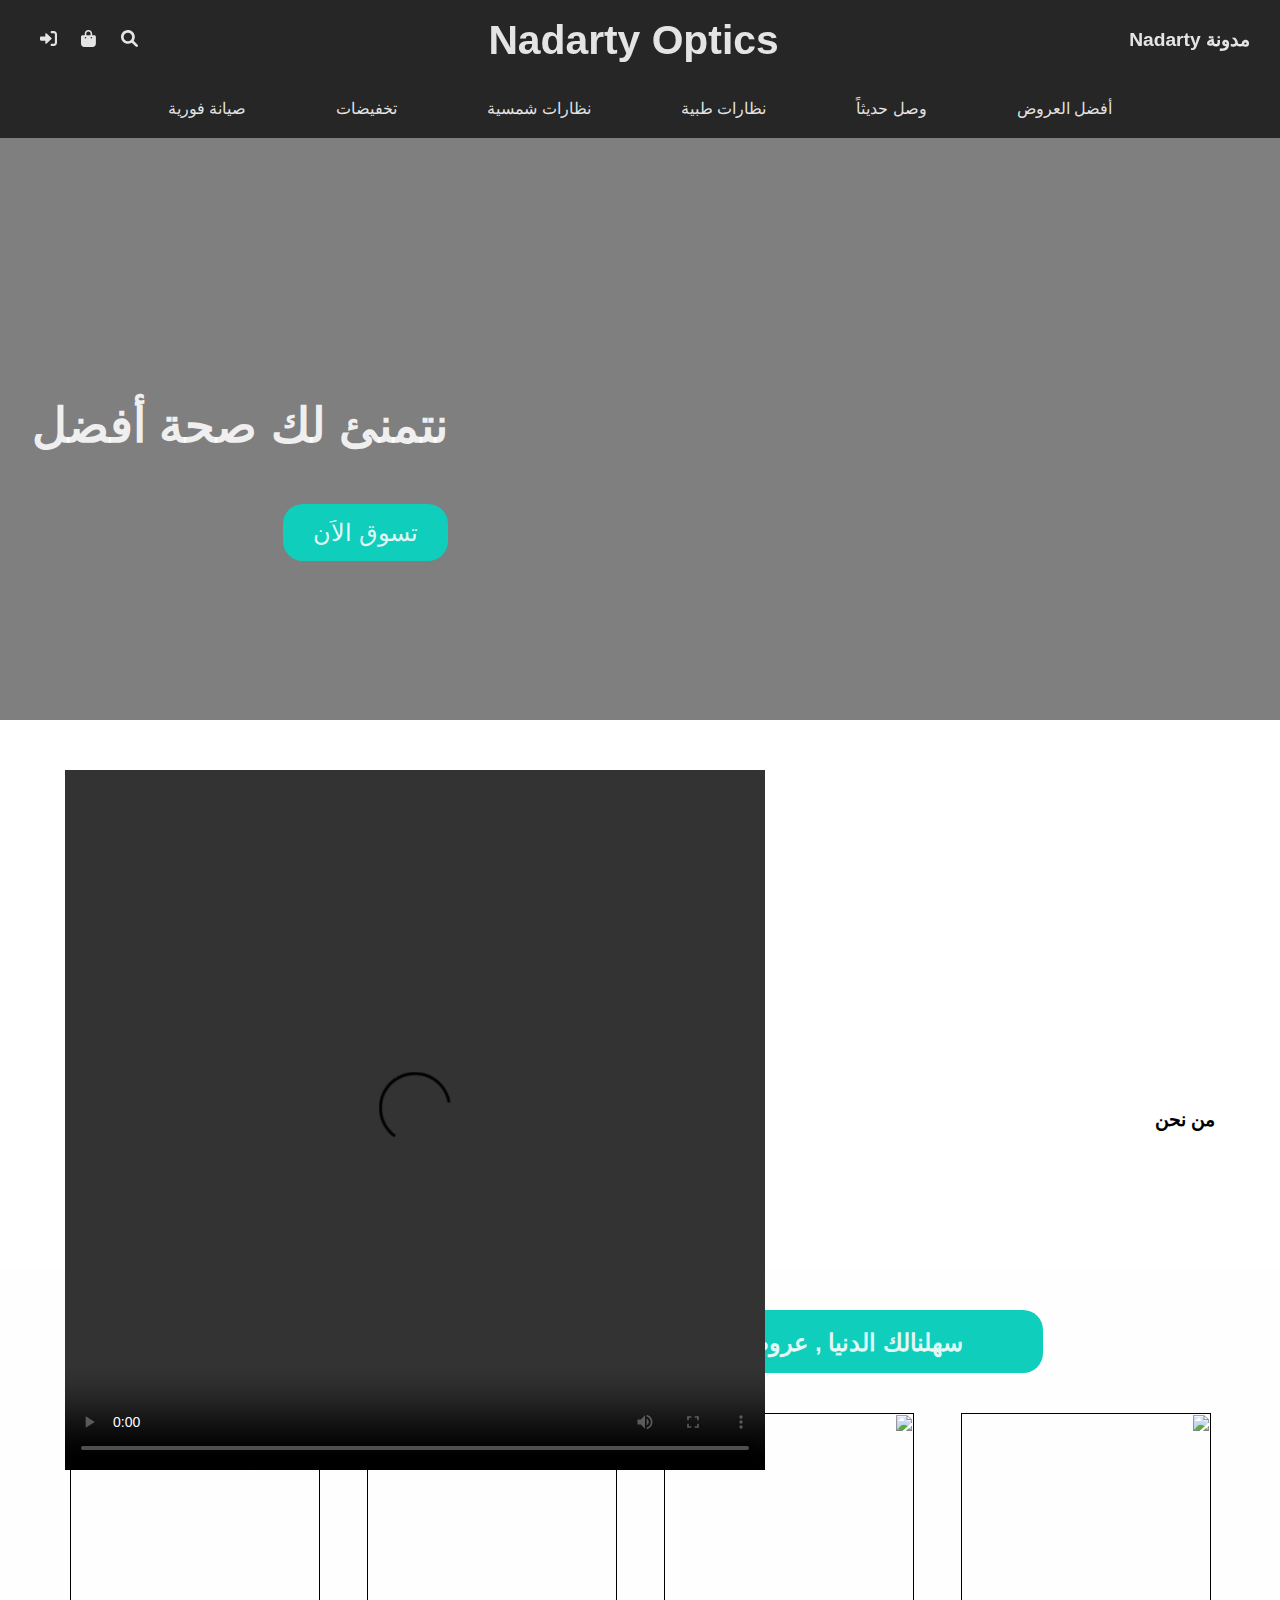
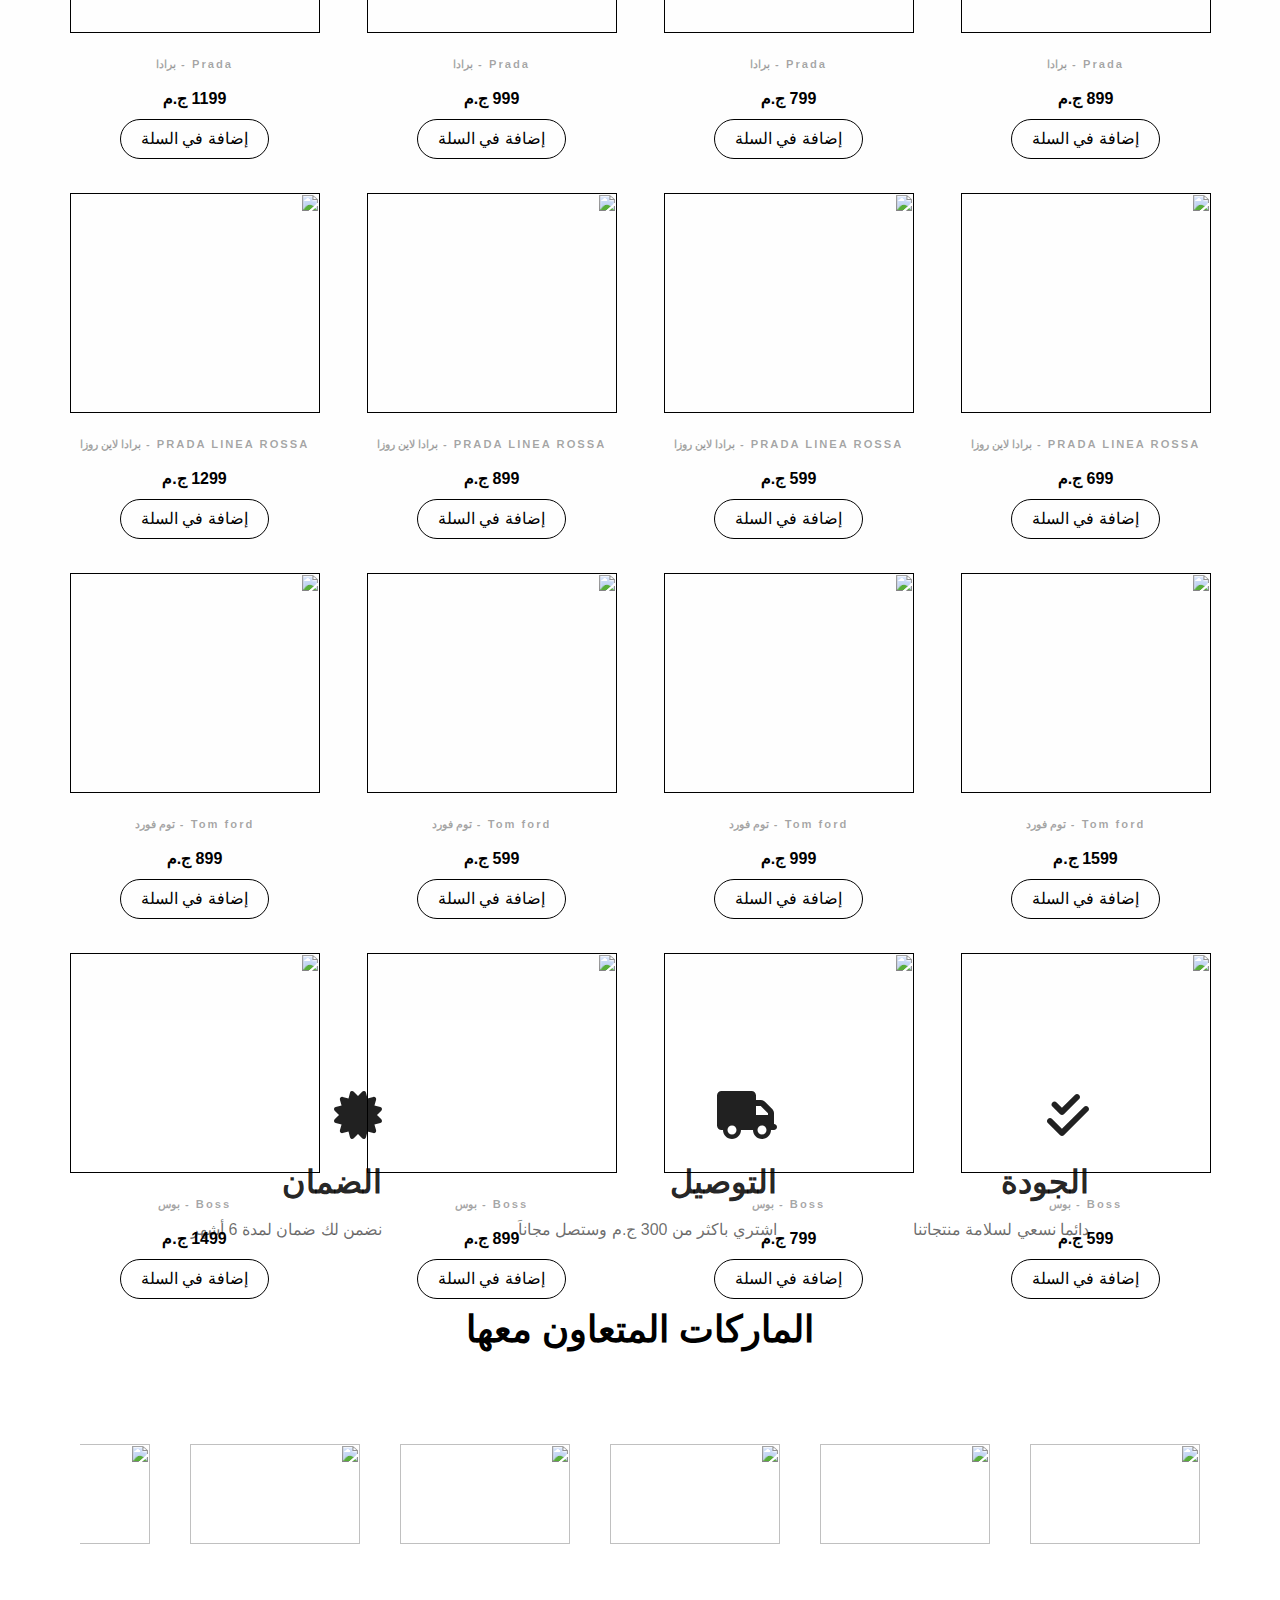
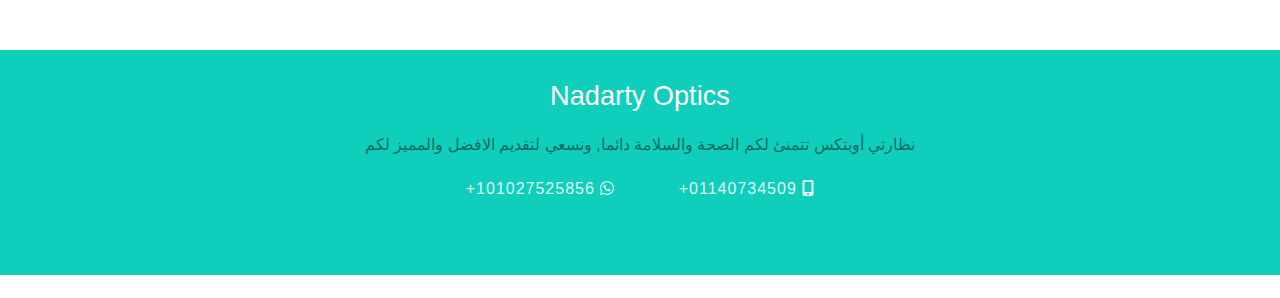
==== index.html @ eae78f9e "Add files via upload" ====
<!DOCTYPE html>
<html lang="en">
<head>
  <meta charset="UTF-8">
  <meta name="viewport" content="width=device-width, initial-scale=1.0">
  <title>Nadarty Optics</title>
  <link rel="stylesheet" href="css/style.css">
  <link rel="stylesheet" href="css/Normalize.css">
</head>
<body>
  <header>
    <div class="hid-1">
        <a href="https://www.instagram.com/reel/C06VYoepon4/?igsh=MjFzMTU0ZHgwbDRn" target="_blank" rel="noopener noreferrer">مدونة Nadarty</a>
        <a href="" class="nav-menu"><i class="fa-solid fa-bars"></i></a>
        <h2><a href="">Nadarty Optics</a></h2>
        <div class="logo">
          <a href=""><i class="fa-solid fa-magnifying-glass"></i></a>
          <a href=""><i class="fa-solid fa-bag-shopping"></i></a>
          <a href="login.html"><i class="fa-solid fa-right-to-bracket"></i></a>
        </div>
    </div>
    <div class="search">
      <span><i class="fa-solid fa-magnifying-glass"></i></span>
      <input  type="search" autocomplete="off" name=s placeholder="ادخل كلمة البحث" >
    </div>
    <div class="hid-2 container">
      <nav>
        <ul>
          <li><a href="">أفضل العروض</a></li>
          <li><a href="">وصل حديثاً</a></li>
          <li><a href="">نظارات طبية</a></li>
          <li><a href="">نظارات شمسية</a></li>
          <li><a href="">تخفيضات</a></li>
          <li><a href="">صيانة فورية</a></li>
        </ul>
      </nav>
    </div>
    <div class="head-text">
      <h2>نتمنئ لك صحة أفضل</h2>
      <a href="#prodects">تسوق الاَن</a>
    </div>
  </header>
  <section class="video-show">
    <div class="container">
      <h3> من نحن </h3>
      <video src="imgs/مسلم - مش ندمان.mp4" height="100%" width="700px" controls ></video>
    </div>
  </section>
  <section class="sample-sale">
    <div class="ad-sale">
      <h2>سهلنالك  الدنيا , عروض هتوفر عليك  وتقسيط سهل مع <span> Nadarty</span></h2>
    </div>
    <div class="container" id="prodects">
      <div class="product1 product">
        <a href="">
          <img src="imgs/1.webp" alt="">
          <div class="text">
            <h5>Prada - برادا</h5>
            <h4>899 ج.م</h4>
            <button type="submit">إضافة في السلة</button>
        </div>
        </a>
      </div>
      <div class="product2 product">
        <a href="">
          <img src="imgs/2.webp" alt="">
          <div class="text">
            <h5>Prada - برادا</h5>
            <h4>799 ج.م</h4>
            <button type="submit">إضافة في السلة</button>
        </div>
        </a>
      </div>
      <div class="product3 product">
        <a href="">
          <img src="imgs/3.webp" alt="">
          <div class="text">
            <h5>Prada - برادا</h5>
            <h4>999 ج.م</h4>
            <button type="submit">إضافة في السلة</button>
        </div>
        </a>
      </div>
      <div class="product4 product">
        <a href="">
          <img src="imgs/4.png" alt="">
          <div class="text">
            <h5>Prada - برادا</h5>
            <h4>1199 ج.م</h4>
            <button type="submit">إضافة في السلة</button>
        </div>
        </a>
      </div>
      <div class="product5 product">
        <a href="">
          <img src="imgs/5.webp" alt="">
          <div class="text">
            <h5>PRADA LINEA ROSSA - برادا لاين روزا</h5>
            <h4>699 ج.م</h4>
            <button type="submit">إضافة في السلة</button>
        </div>
        </a>
      </div>
      <div class="product6 product">
        <a href="">
          <img src="imgs/6.webp" alt="">
          <div class="text">
            <h5>PRADA LINEA ROSSA - برادا لاين روزا</h5>
            <h4>599 ج.م</h4>
            <button type="submit">إضافة في السلة</button>
        </div>
        </a>
      </div>
      <div class="product7 product">
        <a href="">
          <img src="imgs/7.webp" alt="">
          <div class="text">
            <h5>PRADA LINEA ROSSA - برادا لاين روزا</h5>
            <h4>899 ج.م</h4>
            <button type="submit">إضافة في السلة</button>
        </div>
        </a>
      </div>
      <div class="product8 product">
        <a href="">
          <img src="imgs/8.webp" alt="">
          <div class="text">
            <h5>PRADA LINEA ROSSA - برادا لاين روزا</h5>
            <h4>1299 ج.م</h4>
            <button type="submit">إضافة في السلة</button>
        </div>
        </a>
      </div>
      <div class="product9 product">
        <a href="">
          <img src="imgs/9.webp" alt="">
          <div class="text">
            <h5>Tom ford - توم فورد</h5>
            <h4>1599 ج.م</h4>
            <button type="submit">إضافة في السلة</button>
        </div>
        </a>
      </div>
      <div class="product10 product">
        <a href="">
          <img src="imgs/10.webp" alt="">
          <div class="text">
            <h5>Tom ford - توم فورد</h5>
            <h4>999 ج.م</h4>
            <button type="submit">إضافة في السلة</button>
        </div>
        </a>
      </div>
      <div class="product11 product">
        <a href="">
          <img src="imgs/11.webp" alt="">
          <div class="text">
            <h5>Tom ford - توم فورد</h5>
            <h4>599 ج.م</h4>
            <button type="submit">إضافة في السلة</button>
        </div>
        </a>
      </div>
      <div class="product12 product">
        <a href="">
          <img src="imgs/12.png" alt="">
          <div class="text">
            <h5>Tom ford - توم فورد</h5>
            <h4>899 ج.م</h4>
            <button type="submit">إضافة في السلة</button>
        </div>
        </a>
      </div>
      <div class="product13 product">
        <a href="">
          <img src="imgs/13.png" alt="">
          <div class="text">
            <h5>Boss - بوس</h5>
            <h4>599 ج.م</h4>
            <button type="submit">إضافة في السلة</button>
        </div>
        </a>
      </div>
      <div class="product14 product">
        <a href="">
          <img src="imgs/14.webp" alt="">
          <div class="text">
            <h5>Boss - بوس</h5>  
            <h4>799 ج.م</h4>
            <button type="submit">إضافة في السلة</button>
        </div>
        </a>
      </div>
      <div class="product15 product">
        <a href="">
          <img src="imgs/15.png" alt="">
          <div class="text">
            <h5>Boss - بوس</h5>
            <h4>899 ج.م</h4>
            <button type="submit">إضافة في السلة</button>
        </div>
        </a>
      </div>
      <div class="product16 product">
        <a href="">
          <img src="imgs/16.png" alt="">
          <div class="text">
            <h5>Boss - بوس</h5>
            <h4>1499 ج.م</h4>
            <button type="submit">إضافة في السلة</button>
          </div>
        </a>
      </div>
    </div>
  </section>
  <section class="quality">
    <div class="container">
      <div class="min-quality min1">
        <h6><i class="fa-solid fa-check-double"></i></h6>
        <h2>الجودة</h2>
        <p>دائما نسعي لسلامة منتجاتنا</p>
      </div>
      <div class="min-quality min2">
        <h6><i class="fa-solid fa-truck"></i></h6>
        <h2>التوصيل</h2>
        <p>اشتري باكثر من 300 ج.م وستصل مجاناَ</p>
      </div>
      <div class="min-quality min3">
        <h6><i class="fa-solid fa-certificate"></i></h6>
        <h2>الضمان</h2>
        <p>نضمن لك ضمان لمدة 6 أشهر</p>
      </div>
    </div>
    <div class=" prands ">
      <h2>الماركات المتعاون معها</h2>
      <div class="scroll-img">
        <a href="tom_ford.html"><img src="imgs/tom ford.png" alt=""></a>
        <a href="versace.html"><img src="imgs/versace.png" alt=""></a>
        <a href="prada.html"><img src="imgs/prada.png" alt=""></a>
        <a href="gucci.html"><img src="imgs/Gucci_logo.svg.png" alt=""></a>
        <a href="fendi.html"><img src="imgs/fendi.png" alt=""></a>
        <a href="boss.html"><img src="imgs/boss.png" alt=""></a>
        <a href="rayban.html"><img src="imgs/rayban.png" alt=""></a>
      </div>
    </div>
  </section>
  <footer>
    <div class="container">
      <div class="contact">
        <a href="">Nadarty Optics</a>
        <p>نظارتي أوبتكس تتمنئ لكم الصحة والسلامة دائما, ونسعي لتقديم الافضل والمميز لكم</p>
        <a href="">+01140734509  <i class="fa-solid fa-mobile-screen-button"></i></a>
        <a href="">+101027525856   <i class="fa-brands fa-whatsapp"></i></a>
      </div>
      <div class="link">
        <ul>
          <li><a href="https://www.instagram.com/reel/C06VYoepon4/?igsh=MjFzMTU0ZHgwbDRn" target="_blank" rel="noopener noreferrer">مدونة Nadarty</a></li>
          <li><a href="">من نحن</a></li>
          <li><a href="">الشحن والتوصيل</a></li>
          <li><a href="">سياسة الاسبتدال والاسترجاع</a></li>
        </ul>
        <div class="social">
          <a href=""><i class="fa-brands fa-facebook"></i></a>
          <a href=""><i class="fa-brands fa-instagram"></i></a>
          <a href=""><i class="fa-brands fa-tiktok"></i></a>
        </div>
      </div>
    </div>
  </footer>

    <script src="js/all.js"></script>
</body>
</html>
---- css/style.css ----
/* Start Variable */
:root{
  --main-color:#ffffffe0;
  --second-color:#0fcebb;
  --section-padding:60px;
  --transition: 0.4s;
}
/* End Variable */

/* Start scrollbar */ 
::-webkit-scrollbar{
  width: 8px;
}
::-webkit-scrollbar-track {
  background:rgb(255, 255, 255);
}
::-webkit-scrollbar-thumb{
  background:var(--second-color);
}
::-webkit-scrollbar-thumb:hover {
  background:#0ce0cb;
}
/* End scrollbar */ 

a{
  text-decoration: none;
}
li{
  list-style-type: none;
}

/* End Variable */

/* Start Global Rules */
* {
  font-family: 'Segoe UI', Tahoma, Geneva, Verdana, sans-serif;
  -webkit-box-sizing: border-box;
  -moz-box-sizing: border-box;
  box-sizing: border-box;
  padding: 0;
  margin: 0;
}

html {
  scroll-behavior: smooth;
}

body{
  font-family: 'Segoe UI', Tahoma, Geneva, Verdana, sans-serif;
  direction:rtl;
}
.container{
  margin-left: auto;
  margin-right: auto;
  padding-left: 10px;
  padding-right:10px;
}

/* small */
@media (min-width: 768px) {
  .container{
    width: 750px;
  }
}

/* medium */
@media (min-width: 992px) {
  .container{
    width: 970px;
  }
}

/* large */
@media (min-width: 1200px) {
  .container{
    width: 1170px;
  }
}
/* End Global Rules */

/* Start Header */
/* Start hid-1 */
header {
  height: 80vh;
  background: rgba(0, 0, 0, 0.5) url(/imgs/background.webp) ;
  background-blend-mode: darken;
  background-repeat: no-repeat;
  background-size: cover;
  background-position: center;
}
.hid-1 {
  background-color: rgba(0,0,0,0.7);
  display: flex;
  align-items: center;
  justify-content: space-between;
  height: 80px;
  width: 100%;
  padding: 0 30px;
  position: sticky;
  top: 0;
  z-index: 99;
}
.hid-1 > a {
  color: var(--main-color);
  font-size: 1.2em;
  font-weight: 600;
}
.hid-1 > a:hover {
  color: var(--second-color);
}
.hid-1 .nav-menu {
  display: none;
}

.hid-1 h2 a {
  color: var(--main-color);
  font-size: 1.7em;
  font-weight: 800;
  padding-right: 10px;
}
.hid-1 h2 a:hover {
  color: var(--second-color);
}
.hid-1 .logo a {
  padding: 0 10px;
  color: var(--main-color);
  font-size: 17px;
}
.hid-1 .logo a:hover {
  color: var(--second-color);
}
@media (max-width:1200px) {
  .hid-1 .nav-menu {
    display: block;
  }
  .hid-1 > a:nth-child(1) {
    display: none;
  }
}
@media (max-width:767px){
  .hid-1 {
    padding: 0 10px;
  }
  .hid-1 h2 a {
    font-size: 1.1em;
  }
  .hid-1 .logo a:nth-child(1) {
    display: none;
  }
}
/* End hid-1 */

/* Start Search */
.search {
  display: none;
}
@media (max-width:1200px){
  .search {
    display: flex;
    align-items: center;
    padding: 20px 30px;
    background-color: rgba(0,0,0,0.7);
  }
  .search input[type="search"]{
    color: rgba(255, 255, 255, 0.822);
    background-color:rgba(0,0,0,0.7);
    border: 1px solid var(--second-color);
    border-radius: 30px;
    padding: 15px 30px ;
    width: 100%;
    outline: none;
    letter-spacing: 2px;
  }
  .search span {
    color: var(--main-color);
    font-size: 22px;
    padding-left: 5px;
  }
}
/* End Search */
/* Start hid-2 */
.hid-2 {
  background-color: rgba(0,0,0,0.7) ;
  width: 100%;
}
.hid-2 nav {
  display: flex;
  justify-content: center;
}
.hid-2 nav ul {
  display: inline-flex;
}
.hid-2 nav ul li {
  padding: 20px 45px;
  position: relative;
  overflow: hidden;
}
.hid-2 nav a {
  color: var(--main-color);
}
.hid-2 nav a:hover {
  color:var(--second-color)
}
.hid-2 nav li::before {
  content: "";
  position: absolute;
  height: 4px;
  width: 100%;
  bottom: 0;
  right: -100%;
  transition: var(--transition);
  background-color: var(--second-color);
}
.hid-2 nav li:hover::before {
  right: 0;
}
@media (max-width:1200px) {
  .hid-2 {
    display: none;
  }
}
/* End hid-2 */
/* Start Head-text */
header .head-text {
  display: flex;
  margin-top: 260px;
  margin-right: 65%;
  position: absolute;
  flex-direction: column;
  align-items: flex-start;
}
header .head-text h2 {
  color: var(--main-color);
  font-size: 3em;
  letter-spacing: 4px;
}
header .head-text a {
  font-size: 1.5em;
  margin-top: 50px;
  padding: 15px 30px;
  color: var(--main-color);
  background-color: var(--second-color);
  border: none;
  border-radius: 20px;
}
header .head-text a:hover {
  background-color: #09ccb8d3;
}
@media (max-width:767px) {
  header .head-text {
    margin-top: 200px;
    margin-right: 20px;
  }
  header .head-text h2 {
    font-size: 1.8em;
  }
  header .head-text a {
    font-size: 1.1em;
  }
}
/* End Head-text */
/* End Header */

/* Start video_show */

.video-show {
  height: 50vh;
  margin: 50px 0;
}
.video-show .container {
  display: flex;
  justify-content: space-between;
  align-items: center;
  height: 700px;
}


/* End video_show */

/* Start Sample-Sale */
.sample-sale {
  height: 150vh;
  background-color: #fefefec4;
}
.sample-sale .ad-sale{
  display: flex;
  justify-content: center;
}

.sample-sale .ad-sale h2 {
  text-align: center;
  letter-spacing: 2px;
  margin: 40px 0;
  padding: 15px 80px;
  font-size: 1.5em;
  border-radius: 20px;
  background-color: var(--second-color);
  color: var(--main-color);
}
.sample-sale .ad-sale h2 span {
  color: #000;
  font-size: 1.2em;
  font-weight: 900;
}
.sample-sale .container {
  display: grid;
  grid-template-columns: repeat(4, 280px);
  grid-template-rows: repeat(4, 350px);
  justify-content: center;
  justify-items: center;
  gap: 30px 17px;
  padding: 0;
}
.sample-sale .product a {
  color:  #000;
}
.sample-sale .product img {
  width: 250px;
  height: 220px;
}

.sample-sale .product .text {
  text-align: center;
}

.sample-sale .product .text h5 {
  padding: 20px 0;
  font-size: 0.7em;
  letter-spacing: 2px;
  color: #22222267;
}
.sample-sale .product .text button{
  background-color: unset;
  padding: 10px 20px;
  margin-top: 10px;
  border-radius: 20px;
  border: 1px solid #000;
  transition: var(--transition);
}
.sample-sale .product .text button:hover {
  padding: 13px 23px; 
}
@media (max-width:767px) {
  .sample-sale {
    height: 290vh;
  }
  .sample-sale .container {
    grid-template-columns: repeat(2, 160px);
    grid-template-rows: repeat(4, 310px);
    justify-content: center;
    gap: 30px 17px;
    justify-content: center;
  }
  .sample-sale .product img {
    width: 160px;
    height: 150px;
  }
  .sample-sale .ad-sale h2 {
    padding: 10px 0;
    font-size: 1em;
  }
}
/* End Sample-Sale */
/* Start Quality */
.quality {
  height: 70vh;
  display: flex;
  align-items: center;
  text-align: center;
  justify-content: space-evenly;
  flex-direction: column;
}
.quality .container {
  display: flex;
  justify-content: space-evenly;
  text-align: right;
  padding: 0;
}

.quality .min-quality h6 {
  font-size: 3em;
  color: #000000de;
}
.quality .min-quality h2 {
  margin-top: 20px;
  margin-bottom: 20px;
  font-size: 2em;
  color: #000000de;
}
.quality .min-quality p {
  font-size: 1em;
  color: #00000096;
}
@media (max-width:767px) {
  .quality {
    height: 120vh;
  }
  .quality .container {
    text-align: unset;
    flex-direction: column;
  }
  .quality .min-quality {
    border: 1px solid;
    border-radius: 25px;
    margin-bottom: 20px;
    padding: 30px 10px ;
  }  
} 
.prands {
  display: flex;
    flex-direction: column;
}
.prands h2 {
  margin-bottom: 60px;
  font-size: 2.3em;
  letter-spacing: 2px;
}
.prands .scroll-img{
  overflow-x: scroll;
  overscroll-behavior-x: contain;
  display: flex;
  height: 170px;
  width: 70em;
  column-gap: 40px;
  align-items: center;
  scrollbar-width:thin;
}
.prands img {
  width: 170px;
  height: 100px;
}
@media (max-width:767px) {
  .prands .scroll-img {
    flex-direction: column;
    width:unset;
  }
  .prands .scroll-img a {
    padding: 20px 0
  }
}
/* End Quality */
/* Start footer */
footer {
  height: 25vh;
  background-color: var(--second-color);
}
footer > .container {
  display: flex;
  flex-direction: column;
  align-items: center;
}
footer .contact{
  text-align: center;
  margin: 30px 0 80px 0;

}
footer .contact a:nth-child(1){
  font-size: 1.7em;
    color: #fff;
}
footer .contact p {
  color: #00000082;
  padding: 25px 0;
  letter-spacing: 1px;
}
footer .contact > a:nth-of-type(2){
  font-size: 1em;
  padding: 0 30px;
  letter-spacing: 1px;
  color: var(--main-color);
  unicode-bidi: plaintext;
} 
footer .contact > a:nth-of-type(3){
  font-size: 1em;
  padding: 0 30px;
  letter-spacing: 1px;
  color: var(--main-color);
  unicode-bidi: plaintext;
}
footer  .link {
  display: flex;
  width: 100%;
  align-items: center;
}
footer .link ul {
  display: flex;
  width: 100%;
}
footer .link ul li {
  padding-left: 30px;
}
footer .link ul li a {
  color: var(--main-color);
  font-size: 1.1em;
}
footer .social {
  display: flex;
}
footer .social a {
  color: var(--main-color);
  padding-left: 20px;
}
@media (max-width:767px) {
  footer{
    height: 35vh;
  }
  footer .container {
    padding: 0;
  }
  footer .link {
    width: unset;
    flex-direction: column-reverse;
  }
  footer .contact {
  margin: 20px 0 60px 0;
  }
  footer .contact > a:nth-of-type(2) {
    padding: 0 20px;
  }
  footer .contact > a:nth-of-type(3) {
    padding: 0 20px;
  }
  footer .social {
    margin-bottom: 20px;
  }
  footer .link ul {
    text-align: center;
  }
  footer .link ul li a {
    font-size: 14px;
  }
}

/* End footer */
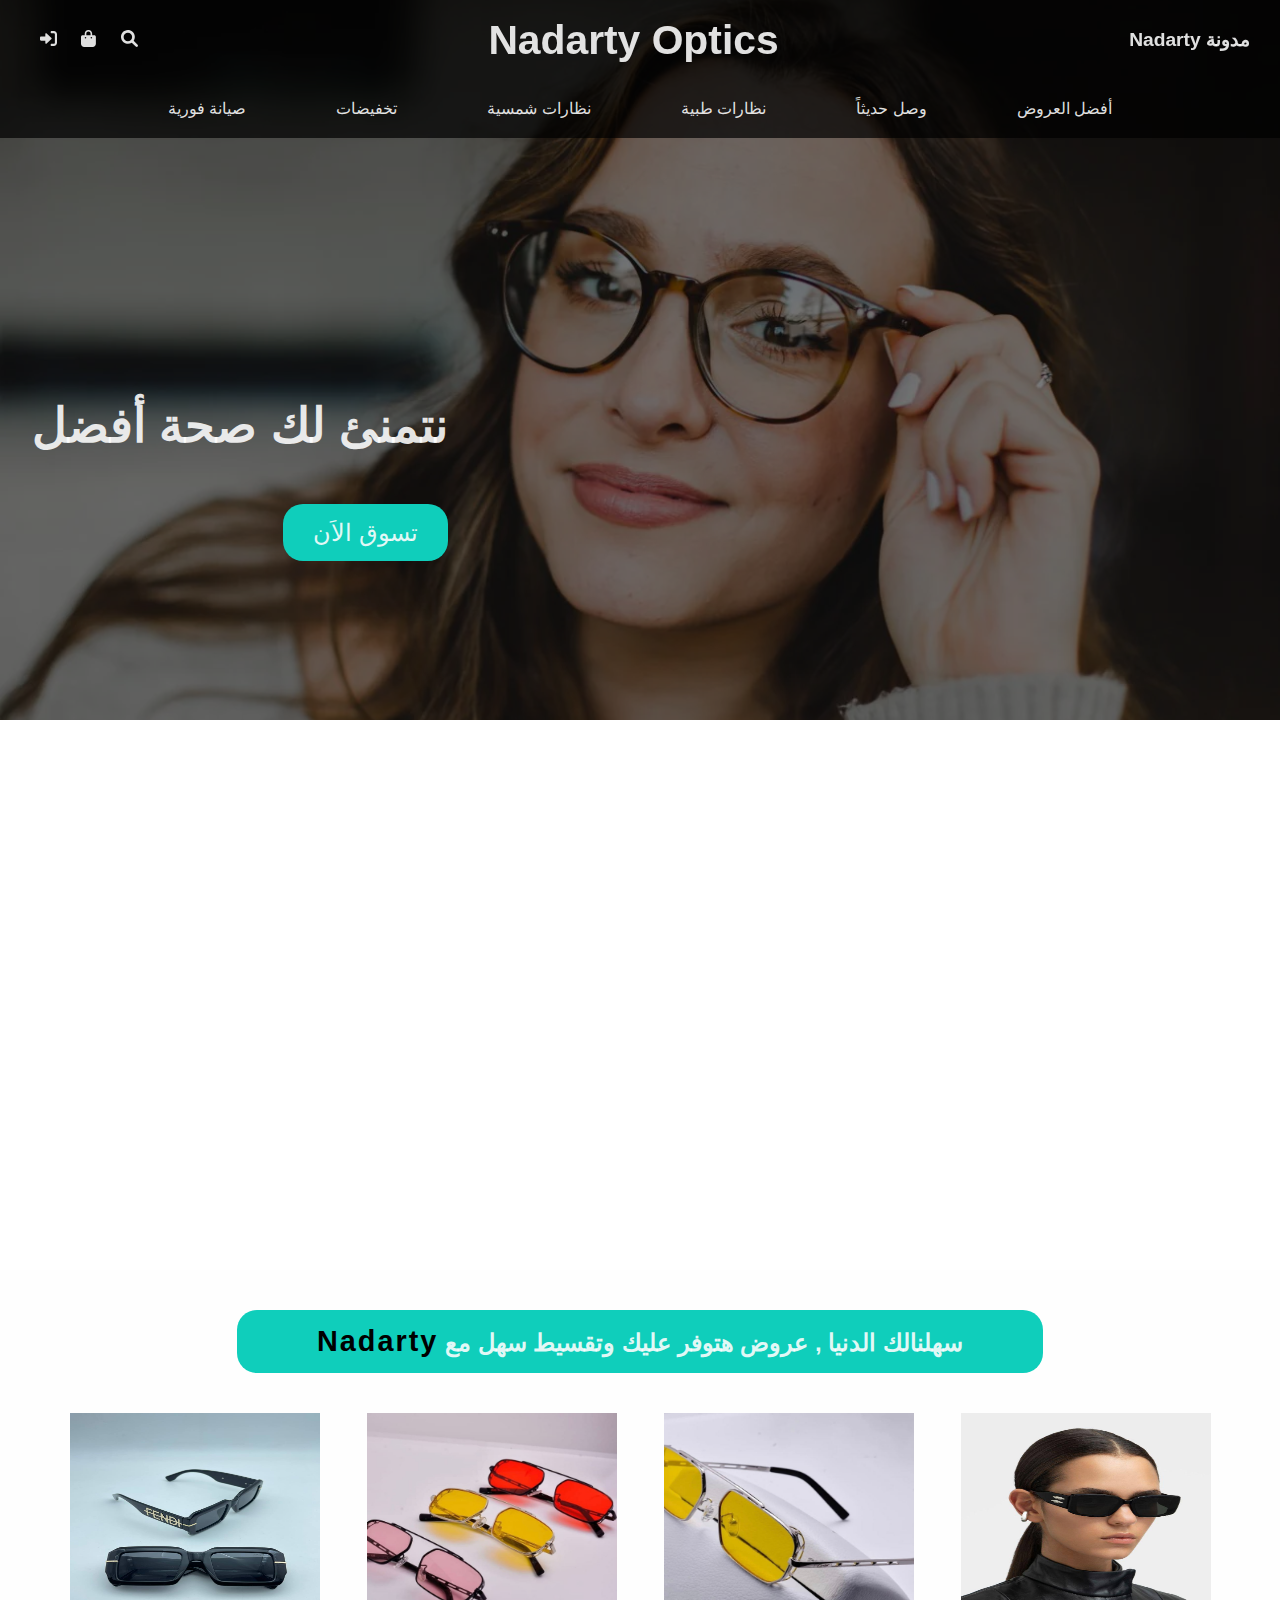
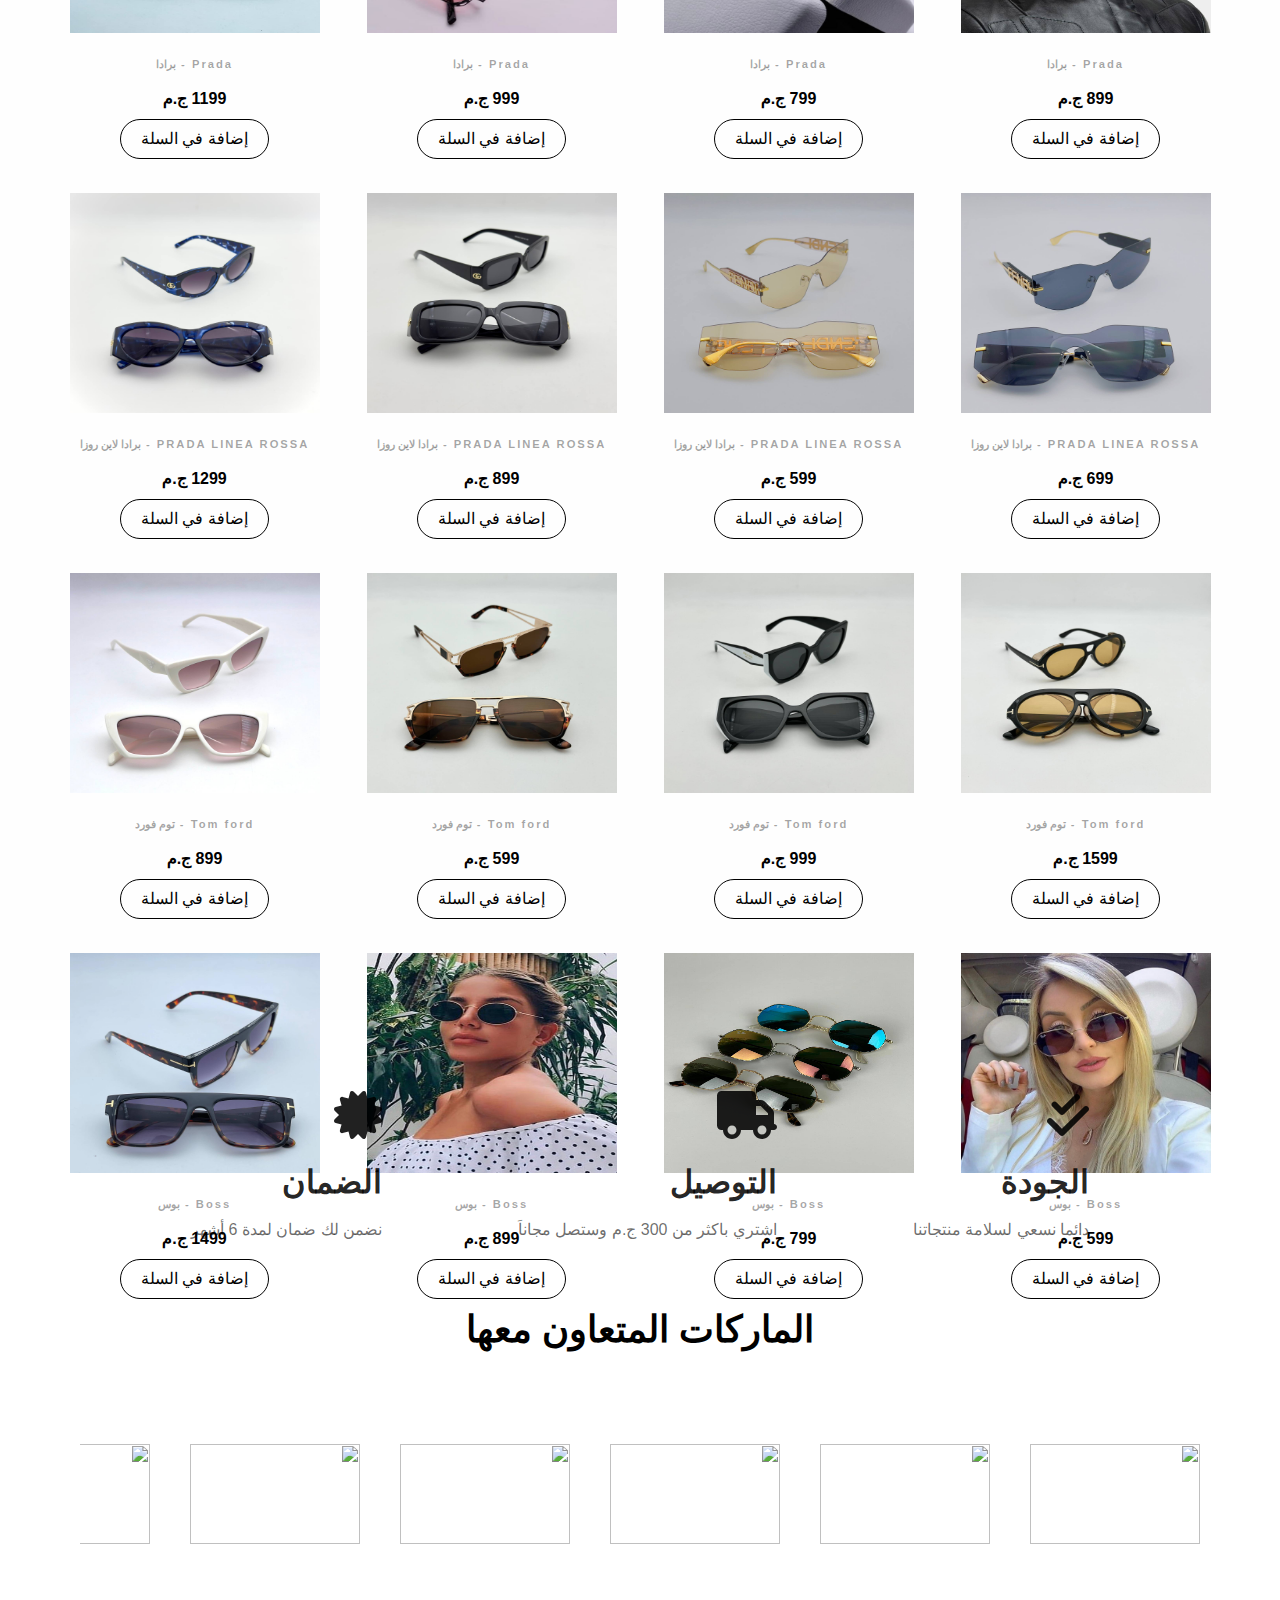
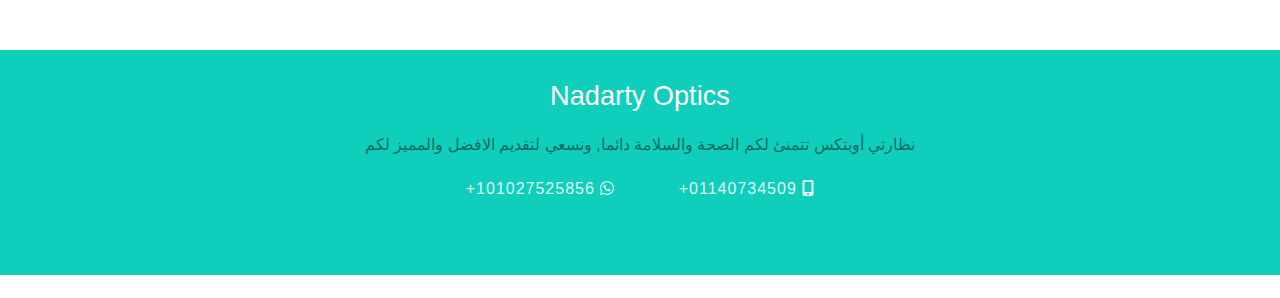
==== commit ccbcd25d: "index.html" ====
--- a/index.html
+++ b/index.html
@@ -42,8 +42,8 @@
   </header>
   <section class="video-show">
     <div class="container">
-      <h3> من نحن </h3>
-      <video src="imgs/مسلم - مش ندمان.mp4" height="100%" width="700px" controls ></video>
+      <video src="imgs/video-show.ogg" height="700" width="400" autoplay muted >
+      </video>
     </div>
   </section>
   <section class="sample-sale">
@@ -53,7 +53,7 @@
     <div class="container" id="prodects">
       <div class="product1 product">
         <a href="">
-          <img src="imgs/1.webp" alt="">
+          <img src="imgs/boss/WhatsApp Image 2024-06-17 at 4.31.32 AM (2).jpeg" alt="">
           <div class="text">
             <h5>Prada - برادا</h5>
             <h4>899 ج.م</h4>
@@ -63,7 +63,7 @@
       </div>
       <div class="product2 product">
         <a href="">
-          <img src="imgs/2.webp" alt="">
+          <img src="imgs/boss/WhatsApp Image 2024-06-17 at 4.31.32 AM (1).jpeg" alt="">
           <div class="text">
             <h5>Prada - برادا</h5>
             <h4>799 ج.م</h4>
@@ -73,7 +73,7 @@
       </div>
       <div class="product3 product">
         <a href="">
-          <img src="imgs/3.webp" alt="">
+          <img src="imgs/boss/WhatsApp Image 2024-06-17 at 4.31.32 AM (3).jpeg" alt="">
           <div class="text">
             <h5>Prada - برادا</h5>
             <h4>999 ج.م</h4>
@@ -83,7 +83,7 @@
       </div>
       <div class="product4 product">
         <a href="">
-          <img src="imgs/4.png" alt="">
+          <img src="imgs/fendi/WhatsApp Image 2024-06-17 at 4.11.00 AM (1).jpeg" alt="">
           <div class="text">
             <h5>Prada - برادا</h5>
             <h4>1199 ج.م</h4>
@@ -93,7 +93,7 @@
       </div>
       <div class="product5 product">
         <a href="">
-          <img src="imgs/5.webp" alt="">
+          <img src="imgs/fendi/WhatsApp Image 2024-06-17 at 4.11.00 AM.jpeg" alt="">
           <div class="text">
             <h5>PRADA LINEA ROSSA - برادا لاين روزا</h5>
             <h4>699 ج.م</h4>
@@ -103,7 +103,7 @@
       </div>
       <div class="product6 product">
         <a href="">
-          <img src="imgs/6.webp" alt="">
+          <img src="imgs/fendi/WhatsApp Image 2024-06-17 at 4.11.01 AM (4).jpeg" alt="">
           <div class="text">
             <h5>PRADA LINEA ROSSA - برادا لاين روزا</h5>
             <h4>599 ج.م</h4>
@@ -113,7 +113,7 @@
       </div>
       <div class="product7 product">
         <a href="">
-          <img src="imgs/7.webp" alt="">
+          <img src="imgs/gucci/WhatsApp Image 2024-06-17 at 3.38.42 AM (1).jpeg" alt="">
           <div class="text">
             <h5>PRADA LINEA ROSSA - برادا لاين روزا</h5>
             <h4>899 ج.م</h4>
@@ -123,7 +123,7 @@
       </div>
       <div class="product8 product">
         <a href="">
-          <img src="imgs/8.webp" alt="">
+          <img src="imgs/gucci/WhatsApp Image 2024-06-17 at 3.38.44 AM (1).jpeg" alt="">
           <div class="text">
             <h5>PRADA LINEA ROSSA - برادا لاين روزا</h5>
             <h4>1299 ج.م</h4>
@@ -133,7 +133,7 @@
       </div>
       <div class="product9 product">
         <a href="">
-          <img src="imgs/9.webp" alt="">
+          <img src="imgs/gucci/WhatsApp Image 2024-06-17 at 3.38.43 AM (2).jpeg" alt="">
           <div class="text">
             <h5>Tom ford - توم فورد</h5>
             <h4>1599 ج.م</h4>
@@ -143,7 +143,7 @@
       </div>
       <div class="product10 product">
         <a href="">
-          <img src="imgs/10.webp" alt="">
+          <img src="imgs/prada/WhatsApp Image 2024-06-17 at 1.02.58 AM.jpeg" alt="">
           <div class="text">
             <h5>Tom ford - توم فورد</h5>
             <h4>999 ج.م</h4>
@@ -153,7 +153,7 @@
       </div>
       <div class="product11 product">
         <a href="">
-          <img src="imgs/11.webp" alt="">
+          <img src="imgs/prada/WhatsApp Image 2024-06-17 at 1.02.59 AM.jpeg" alt="">
           <div class="text">
             <h5>Tom ford - توم فورد</h5>
             <h4>599 ج.م</h4>
@@ -163,7 +163,7 @@
       </div>
       <div class="product12 product">
         <a href="">
-          <img src="imgs/12.png" alt="">
+          <img src="imgs/prada/WhatsApp Image 2024-06-17 at 1.03.01 AM (1).jpeg" alt="">
           <div class="text">
             <h5>Tom ford - توم فورد</h5>
             <h4>899 ج.م</h4>
@@ -173,7 +173,7 @@
       </div>
       <div class="product13 product">
         <a href="">
-          <img src="imgs/13.png" alt="">
+          <img src="imgs/rayban/WhatsApp Image 2024-06-17 at 4.28.45 AM (1).jpeg" alt="">
           <div class="text">
             <h5>Boss - بوس</h5>
             <h4>599 ج.م</h4>
@@ -183,7 +183,7 @@
       </div>
       <div class="product14 product">
         <a href="">
-          <img src="imgs/14.webp" alt="">
+          <img src="imgs/rayban/WhatsApp Image 2024-06-17 at 4.28.47 AM (1).jpeg" alt="">
           <div class="text">
             <h5>Boss - بوس</h5>  
             <h4>799 ج.م</h4>
@@ -193,7 +193,7 @@
       </div>
       <div class="product15 product">
         <a href="">
-          <img src="imgs/15.png" alt="">
+          <img src="imgs/rayban/WhatsApp Image 2024-06-17 at 4.28.47 AM (3).jpeg" alt="">
           <div class="text">
             <h5>Boss - بوس</h5>
             <h4>899 ج.م</h4>
@@ -203,7 +203,7 @@
       </div>
       <div class="product16 product">
         <a href="">
-          <img src="imgs/16.png" alt="">
+          <img src="imgs/tom ford/WhatsApp Image 2024-06-17 at 12.13.44 AM (2).jpeg" alt="">
           <div class="text">
             <h5>Boss - بوس</h5>
             <h4>1499 ج.م</h4>
@@ -234,13 +234,13 @@
     <div class=" prands ">
       <h2>الماركات المتعاون معها</h2>
       <div class="scroll-img">
-        <a href="tom_ford.html"><img src="imgs/tom ford.png" alt=""></a>
-        <a href="versace.html"><img src="imgs/versace.png" alt=""></a>
-        <a href="prada.html"><img src="imgs/prada.png" alt=""></a>
-        <a href="gucci.html"><img src="imgs/Gucci_logo.svg.png" alt=""></a>
-        <a href="fendi.html"><img src="imgs/fendi.png" alt=""></a>
-        <a href="boss.html"><img src="imgs/boss.png" alt=""></a>
-        <a href="rayban.html"><img src="imgs/rayban.png" alt=""></a>
+        <a href="tom_ford.html"><img src="imgs/tom ford/tom ford.png" alt=""></a>
+        <a href="versace.html"><img src="imgs/versace/versace.png" alt=""></a>
+        <a href="prada.html"><img src="imgs/prada/prada.png" alt=""></a>
+        <a href="gucci.html"><img src="imgs/gucci/Gucci_logo.svg.png" alt=""></a>
+        <a href="fendi.html"><img src="imgs/fendi/fendi.png" alt=""></a>
+        <a href="boss.html"><img src="imgs/boss/boss.png" alt=""></a>
+        <a href="rayban.html"><img src="imgs/rayban/rayban.png" alt=""></a>
       </div>
     </div>
   </section>
@@ -270,4 +270,4 @@
 
     <script src="js/all.js"></script>
 </body>
-</html>+</html>
